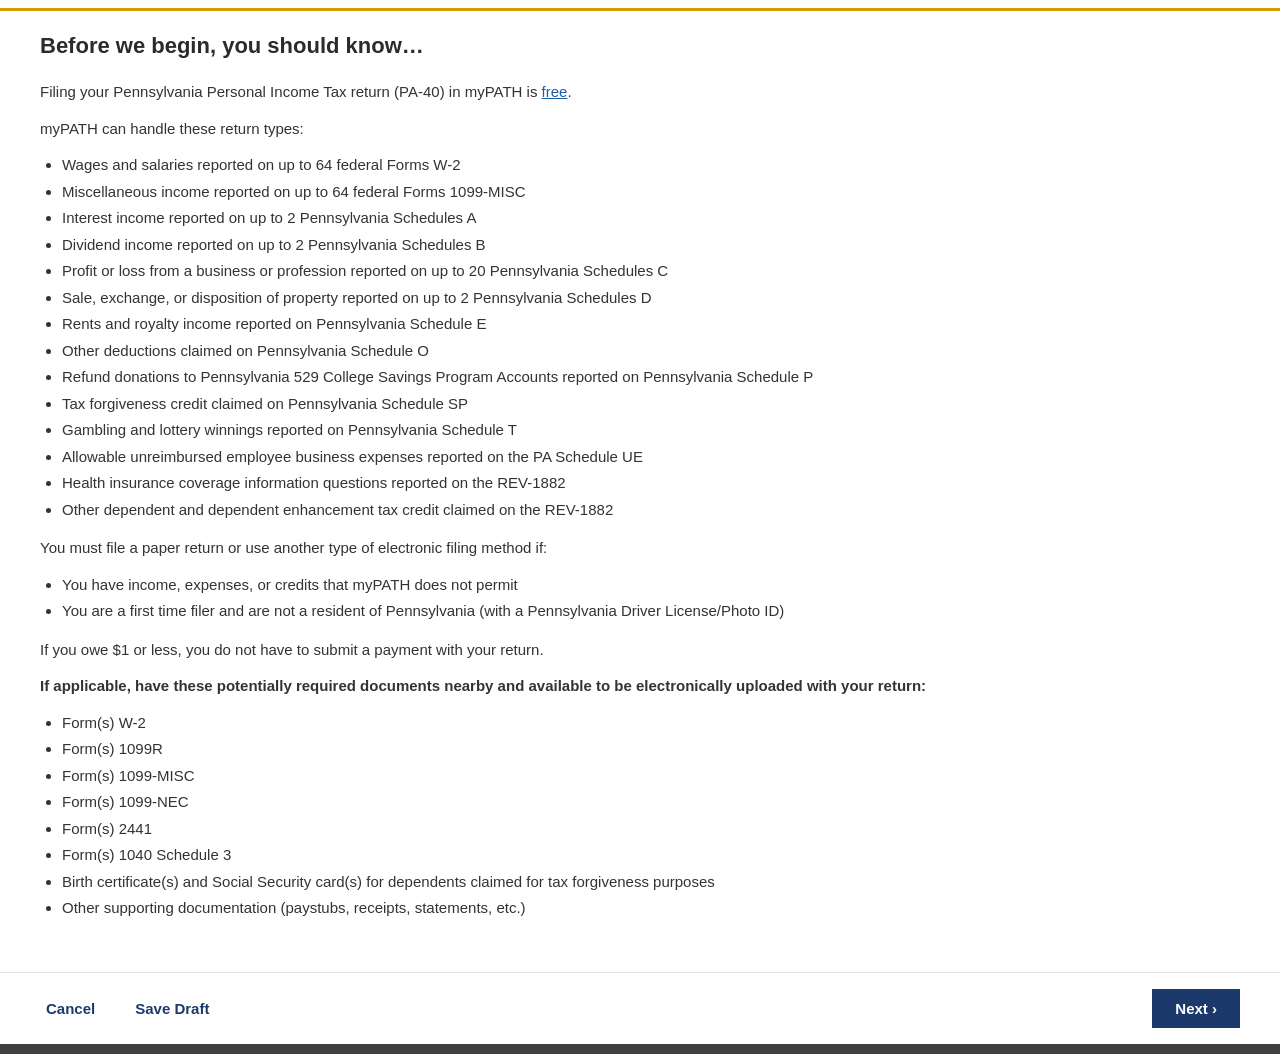
==== index.html @ 48b98c02 "Initial commit for PA usability testing prototype" ====
<!DOCTYPE html>
<html lang="en">
<head>
  <meta charset="UTF-8" />
  <meta name="viewport" content="width=device-width, initial-scale=1.0" />
  <title>myPATH — Before we begin</title>
  <link rel="stylesheet" href="css/styles.css" />
</head>
<!-- Screen 1: Introduction. No stepper. Next always enabled. -->
<body data-prev="" data-next="2-getting-started.html">

  <main class="content intro">
    <h2 class="screen-title">Before we begin, you should know&hellip;</h2>

    <div class="intro-text">
      <p>Filing your Pennsylvania Personal Income Tax return (PA-40) in myPATH is
        <a class="link">free</a>.</p>

      <p>myPATH can handle these return types:</p>
      <ul>
        <li>Wages and salaries reported on up to 64 federal Forms W-2</li>
        <li>Miscellaneous income reported on up to 64 federal Forms 1099-MISC</li>
        <li>Interest income reported on up to 2 Pennsylvania Schedules A</li>
        <li>Dividend income reported on up to 2 Pennsylvania Schedules B</li>
        <li>Profit or loss from a business or profession reported on up to 20 Pennsylvania Schedules C</li>
        <li>Sale, exchange, or disposition of property reported on up to 2 Pennsylvania Schedules D</li>
        <li>Rents and royalty income reported on Pennsylvania Schedule E</li>
        <li>Other deductions claimed on Pennsylvania Schedule O</li>
        <li>Refund donations to Pennsylvania 529 College Savings Program Accounts reported on Pennsylvania Schedule P</li>
        <li>Tax forgiveness credit claimed on Pennsylvania Schedule SP</li>
        <li>Gambling and lottery winnings reported on Pennsylvania Schedule T</li>
        <li>Allowable unreimbursed employee business expenses reported on the PA Schedule UE</li>
        <li>Health insurance coverage information questions reported on the REV-1882</li>
        <li>Other dependent and dependent enhancement tax credit claimed on the REV-1882</li>
      </ul>

      <p>You must file a paper return or use another type of electronic filing method if:</p>
      <ul>
        <li>You have income, expenses, or credits that myPATH does not permit</li>
        <li>You are a first time filer and are not a resident of Pennsylvania (with a Pennsylvania Driver License/Photo ID)</li>
      </ul>

      <p>If you owe $1 or less, you do not have to submit a payment with your return.</p>

      <p><strong>If applicable, have these potentially required documents nearby and available to be electronically uploaded with your return:</strong></p>
      <ul>
        <li>Form(s) W-2</li>
        <li>Form(s) 1099R</li>
        <li>Form(s) 1099-MISC</li>
        <li>Form(s) 1099-NEC</li>
        <li>Form(s) 2441</li>
        <li>Form(s) 1040 Schedule 3</li>
        <li>Birth certificate(s) and Social Security card(s) for dependents claimed for tax forgiveness purposes</li>
        <li>Other supporting documentation (paystubs, receipts, statements, etc.)</li>
      </ul>
    </div>
  </main>

  <footer class="footer">
    <div class="footer-left">
      <button type="button" class="btn-text">Cancel</button>
      <button type="button" class="btn-text">Save Draft</button>
    </div>
    <div class="footer-right">
      <button type="button" class="btn-prev">&lsaquo; Previous</button>
      <button type="button" class="btn-next">Next &rsaquo;</button>
    </div>
  </footer>
  <div class="bottom-strip"></div>

  <script src="js/app.js"></script>
</body>
</html>
---- css/styles.css ----
/* ============================================================
   myPATH prototype — shared styles
   Palette approximated from myPATH screenshots.
   ============================================================ */
:root {
  --navy: #1b3a6b;          /* primary navy: header, buttons, stepper */
  --navy-dark: #15305a;
  --gold: #d99b00;          /* gold/amber accent border */
  --link: #1c5fa8;          /* link blue */
  --text: #333333;
  --text-muted: #6b6b6b;
  --label: #5a5a5a;
  --field-bg: #f2f2f2;
  --border: #cccccc;
  --border-light: #e3e3e3;
  --selected-bg: #dce9f7;   /* light blue, selected Yes/No */
  --required: #d12f2f;      /* red asterisk */
  --footer-strip: #3f3f3f;
  --page-bg: #ffffff;
}

* { box-sizing: border-box; }

html, body { height: 100%; }

body {
  margin: 0;
  font-family: "Segoe UI", "Helvetica Neue", Arial, sans-serif;
  font-size: 15px;
  color: var(--text);
  background: var(--page-bg);
  display: flex;
  flex-direction: column;
  min-height: 100vh;
}

/* ---------- App header ---------- */
.app-header {
  padding: 16px 40px 8px;
}
.app-header h1 {
  margin: 0;
  font-size: 20px;
  font-weight: 700;
  color: var(--navy);
  border-bottom: 3px solid var(--navy);
  padding-bottom: 8px;
}

/* ---------- Stepper ---------- */
.stepper {
  display: flex;
  align-items: flex-start;
  padding: 18px 40px 0;
  border-bottom: 3px solid var(--gold);
  padding-bottom: 14px;
}
.step {
  flex: 1;
  position: relative;
  text-align: center;
  min-width: 0;
}
/* connector line to the previous step */
.step::before {
  content: "";
  position: absolute;
  top: 13px;
  left: -50%;
  width: 100%;
  height: 3px;
  background: var(--border);
  z-index: 0;
}
.step:first-child::before { display: none; }
.step.done::before,
.step.current::before { background: var(--navy); }

.step .circle {
  position: relative;
  z-index: 1;
  width: 28px;
  height: 28px;
  border-radius: 50%;
  background: var(--navy);
  color: #fff;
  margin: 0 auto;
  display: flex;
  align-items: center;
  justify-content: center;
  font-size: 14px;
  font-weight: 700;
  line-height: 1;
}
.step.upcoming .circle { background: var(--border); }
.step .label {
  display: block;
  margin-top: 6px;
  font-size: 13px;
  color: var(--navy);
}
.step.upcoming .label { color: var(--text-muted); }
.step.current .label { font-weight: 700; }
/* gold highlight box around the current step (as in screen 5) */
.step.current.boxed {
  border: 2px solid var(--gold);
  border-radius: 4px;
  padding: 4px 0 2px;
}

/* ---------- Content ---------- */
.content {
  flex: 1 0 auto;
  padding: 22px 40px 36px;
}
/* On screen 1 (no stepper) give the content area a gold top rule */
.content.intro {
  border-top: 3px solid var(--gold);
  margin-top: 8px;
  padding-top: 22px;
}
.screen-title {
  font-size: 22px;
  font-weight: 600;
  color: #2b2b2b;
  margin: 0 0 22px;
}

/* intro text */
.intro-text p { line-height: 1.5; margin: 0 0 14px; }
.intro-text ul { margin: 0 0 16px; padding-left: 22px; line-height: 1.5; }
.intro-text li { margin-bottom: 4px; }
.intro-text strong { font-weight: 700; }

/* links — myPATH style (blue, underlined) */
a.link, .link {
  color: var(--link);
  text-decoration: underline;
  cursor: pointer;
}

/* ---------- Field labels & required marker ---------- */
.field-label {
  display: block;
  font-size: 13px;
  color: var(--label);
  margin: 0 0 6px;
}
.req::after {
  content: " *";
  color: var(--required);
  font-weight: 700;
}

/* ---------- Question blocks ---------- */
.question { margin-bottom: 20px; max-width: 360px; }

/* ---------- Option groups (Yes/No + segmented) ---------- */
.option-group { display: flex; }

/* segmented: stacked full-width buttons */
.option-group.segmented { flex-direction: column; max-width: 320px; }
.option-group.segmented .option {
  background: #fff;
  border: 1px solid var(--border);
  border-bottom: none;
  padding: 9px 12px;
  text-align: center;
  cursor: pointer;
  font-size: 14px;
  color: var(--text);
}
.option-group.segmented .option:last-child { border-bottom: 1px solid var(--border); }
.option-group.segmented .option.selected {
  border-left: 4px solid var(--navy);
  font-weight: 600;
}

/* Yes/No: two buttons side by side */
.option-group.yesno { gap: 0; max-width: 300px; }
.option-group.yesno .option {
  flex: 1;
  background: var(--field-bg);
  border: 1px solid var(--border);
  padding: 9px 12px;
  text-align: center;
  cursor: pointer;
  font-size: 14px;
  color: var(--text);
}
.option-group.yesno .option + .option { border-left: none; }
.option-group.yesno .option.selected {
  background: var(--selected-bg);
  border-color: var(--navy);
  color: var(--navy);
  font-weight: 700;
}

/* ---------- Cards (screen 3) ---------- */
.card-row {
  display: flex;
  gap: 20px;
  flex-wrap: wrap;
  margin-bottom: 20px;
}
.card {
  flex: 1;
  min-width: 260px;
  background: #fff;
  border: 1px solid var(--border-light);
  border-top: 3px solid var(--gold);
  box-shadow: 0 1px 3px rgba(0,0,0,0.08);
  padding: 18px 20px 24px;
}
.card.full { flex-basis: 100%; }
.card h3 {
  margin: 0 0 16px;
  font-size: 20px;
  font-weight: 600;
  color: #2b2b2b;
}

/* text fields (pre-filled, read-style underline inputs) */
.field { margin-bottom: 16px; }
.text-input {
  width: 100%;
  border: none;
  border-bottom: 1px solid var(--border);
  background: transparent;
  padding: 4px 2px;
  font-size: 15px;
  color: var(--text);
  font-family: inherit;
}
.text-input::placeholder { font-style: italic; color: #9a9a9a; }
.text-input:focus { outline: none; border-bottom: 2px solid var(--gold); }

select.dropdown {
  width: 100%;
  border: none;
  border-bottom: 1px solid var(--border);
  background: transparent;
  padding: 4px 2px;
  font-size: 15px;
  color: var(--text);
  font-family: inherit;
}
select.dropdown:focus { outline: none; border-bottom: 2px solid var(--gold); }
select.dropdown.placeholder { color: #9a9a9a; font-style: italic; }

.verify-btn {
  background: var(--navy);
  color: #fff;
  border: none;
  padding: 9px 18px;
  font-size: 14px;
  font-weight: 600;
  cursor: pointer;
  margin: 4px 0 16px;
}

/* two-column question layout (screen 4) */
.two-col {
  display: grid;
  grid-template-columns: 1fr 1fr;
  gap: 8px 48px;
}
@media (max-width: 720px) { .two-col { grid-template-columns: 1fr; } }

/* ---------- Footer ---------- */
.footer {
  flex-shrink: 0;
  display: flex;
  justify-content: space-between;
  align-items: center;
  padding: 16px 40px;
  border-top: 1px solid var(--border-light);
  background: #fff;
}
.footer-left { display: flex; gap: 28px; }
.footer-right { display: flex; gap: 14px; align-items: center; }

.btn-text {
  background: none;
  border: none;
  color: var(--navy);
  font-weight: 700;
  font-size: 15px;
  cursor: pointer;
  font-family: inherit;
}
.btn-prev {
  background: #fff;
  border: 1px solid var(--border);
  color: var(--navy);
  font-weight: 700;
  font-size: 15px;
  padding: 10px 20px;
  cursor: pointer;
  font-family: inherit;
}
.btn-next {
  background: var(--navy);
  border: 1px solid var(--navy);
  color: #fff;
  font-weight: 700;
  font-size: 15px;
  padding: 10px 22px;
  cursor: pointer;
  font-family: inherit;
}
.btn-next:disabled {
  background: #b9c2d1;
  border-color: #b9c2d1;
  color: #eef1f5;
  cursor: not-allowed;
}
.btn-prev[hidden] { display: none; }

/* thin dark strip at very bottom (as in screenshots) */
.bottom-strip {
  flex-shrink: 0;
  height: 10px;
  background: var(--footer-strip);
}
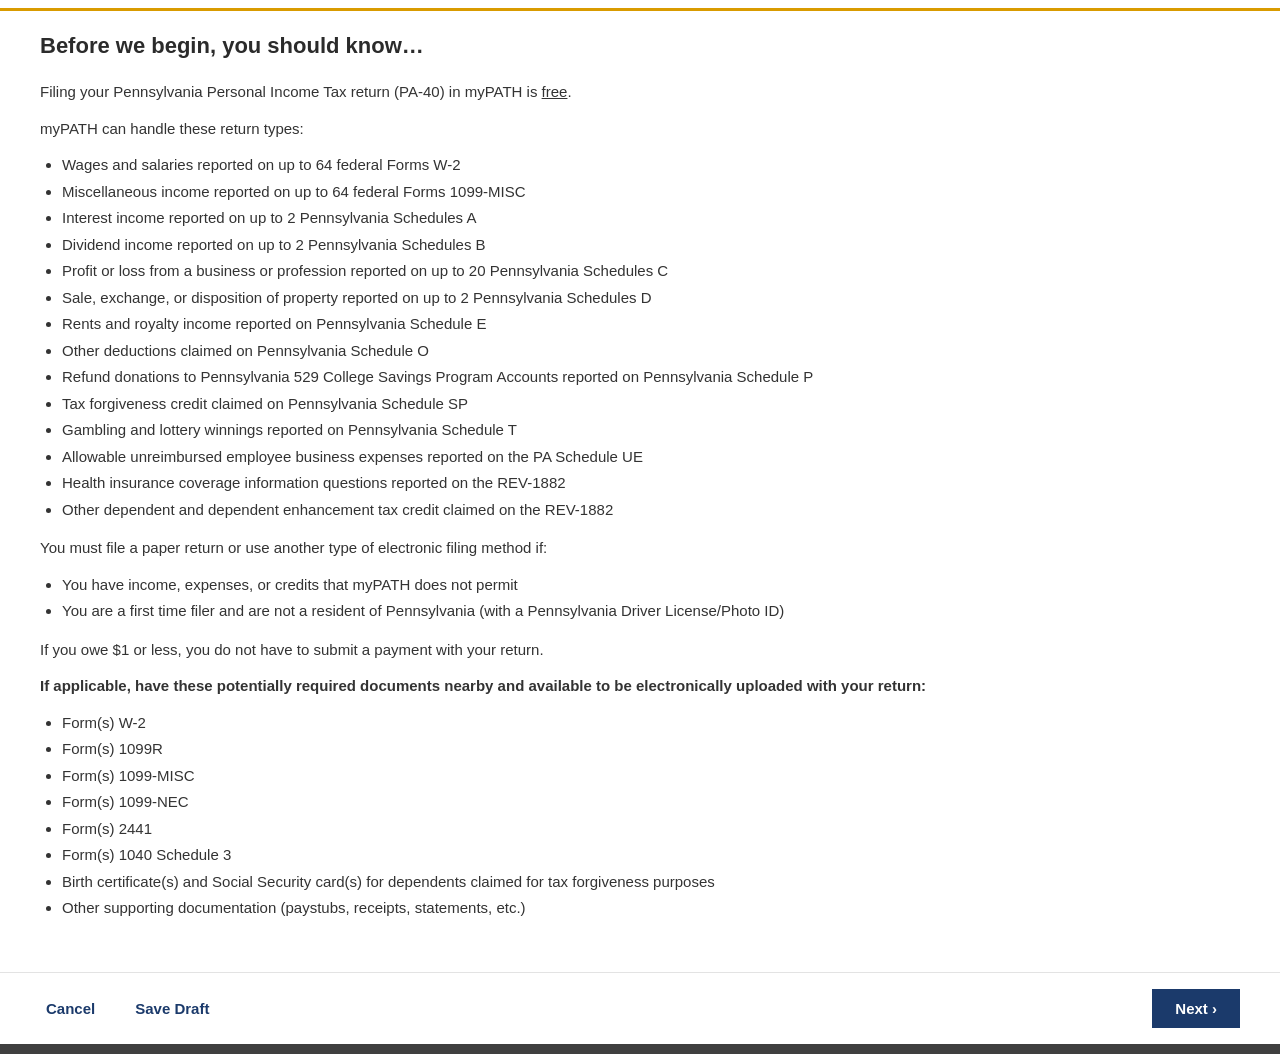
==== commit 079a925c: "Fix hyperlinks Match the myPATH style exactly and make sure all links from the screenshots are captu" ====
--- a/index.html
+++ b/index.html
@@ -14,7 +14,7 @@
 
     <div class="intro-text">
       <p>Filing your Pennsylvania Personal Income Tax return (PA-40) in myPATH is
-        <a class="link">free</a>.</p>
+        <u>free</u>.</p>
 
       <p>myPATH can handle these return types:</p>
       <ul>
--- a/css/styles.css
+++ b/css/styles.css
@@ -135,7 +135,7 @@
 /* links — myPATH style (blue, underlined) */
 a.link, .link {
   color: var(--link);
-  text-decoration: underline;
+  text-decoration: none;
   cursor: pointer;
 }
 
